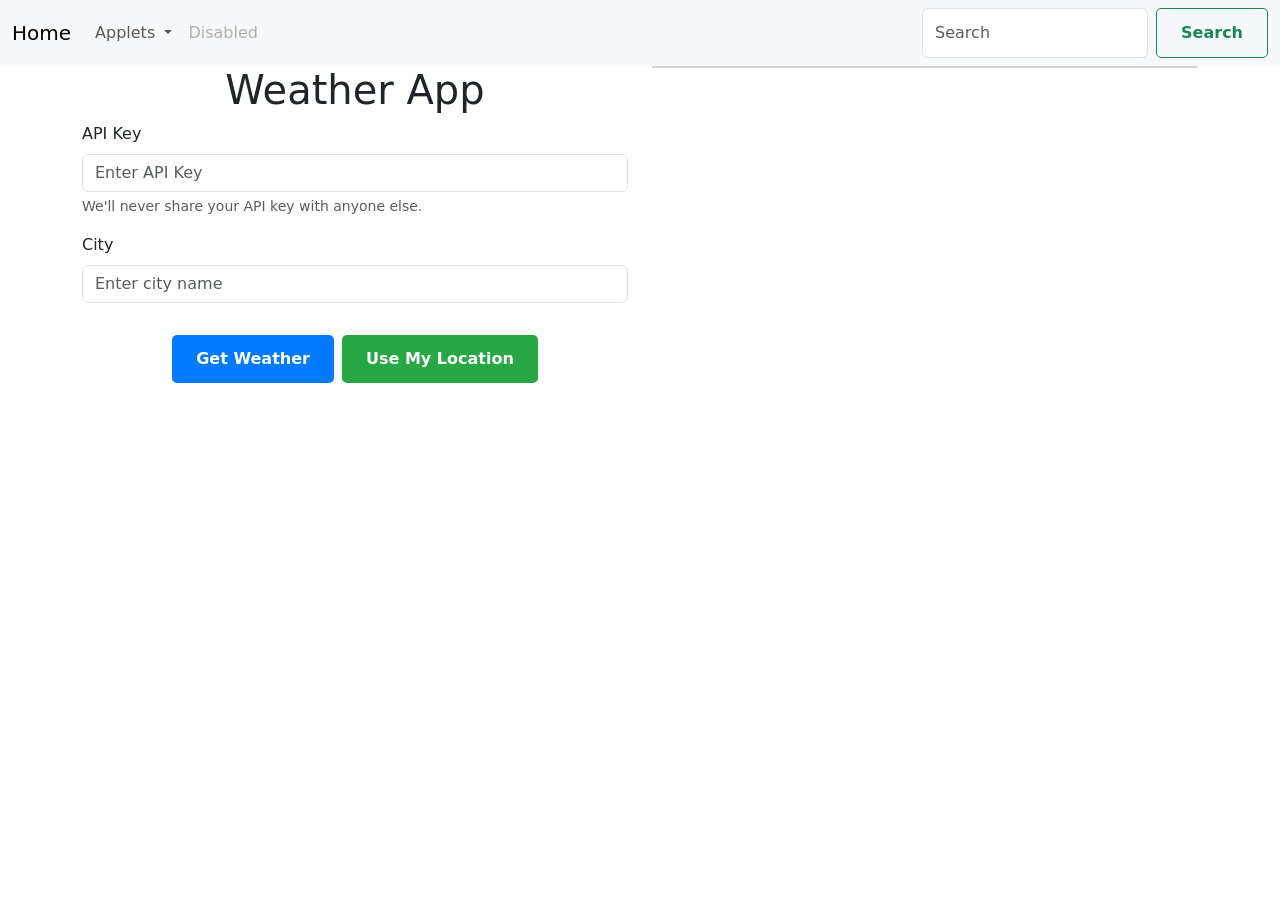
==== Openweather/index.html @ 616e757a "weather" ====
<!DOCTYPE html>
<html lang="en">
<head>
    <meta charset="UTF-8">
    <meta name="viewport" content="width=device-width, initial-scale=1.0">
    <link href="https://cdn.jsdelivr.net/npm/bootstrap@5.3.3/dist/css/bootstrap.min.css" rel="stylesheet" integrity="sha384-QWTKZyjpPEjISv5WaRU9OFeRpok6YctnYmDr5pNlyT2bRjXh0JMhjY6hW+ALEwIH" crossorigin="anonymous">
    <script src="https://cdn.jsdelivr.net/npm/bootstrap@5.3.3/dist/js/bootstrap.bundle.min.js" integrity="sha384-YvpcrYf0tY3lHB60NNkmXc5s9fDVZLESaAA55NDzOxhy9GkcIdslK1eN7N6jIeHz" crossorigin="anonymous"></script>
    <title>Applet 5 - Open Weather</title>
    <style>
 .applet-container{
            margin-top: 1rem;
            margin-left: 2rem;
        }

        .input-search{
          margin-left: 3rem;
          margin-top: 2rem;
          width:50%;
        }
        
        .weather-card{
          background: #343434;
        }

        .modal-footer {
          display: flex; 
          justify-content: center; 
          padding: 1rem; 
        }

        .btn {
         font-weight: bold; 
         padding: 0.75rem 1.5rem;
         border-radius: 5px; 
         transition: background-color 0.3s, transform 0.3s; 
        }

        .btn:hover {
         transform: scale(1.05); 
        }

        .btn-primary {
        background-color: #007bff; 
        border: none; 
        }

        .btn-success {
        background-color: #28a745; 
        border: none; 
        }
    </style>

</head>

<nav class="navbar navbar-expand-lg bg-body-tertiary">
    <div class="container-fluid">
      <a class="navbar-brand" href="applet.html">Home</a>
      <button class="navbar-toggler" type="button" data-bs-toggle="collapse" data-bs-target="#navbarSupportedContent" aria-controls="navbarSupportedContent" aria-expanded="false" aria-label="Toggle navigation">
        <span class="navbar-toggler-icon"></span>
      </button>
      <div class="collapse navbar-collapse" id="navbarSupportedContent">
        <ul class="navbar-nav me-auto mb-2 mb-lg-0">
          <li class="nav-item dropdown">
            <a class="nav-link dropdown-toggle" href="#" role="button" data-bs-toggle="dropdown" aria-expanded="false">
              Applets
            </a>
            <ul class="dropdown-menu">
              <li><a class="dropdown-item" href="applet-1.html">Applet 1</a></li>
              <li><a class="dropdown-item" href="applet-2.html">Applet 2</a></li>
              <li><a class="dropdown-item" href="applet-3.html">Applet 3</a></li>
              <li><a class="dropdown-item" href="applet-4.html">Applet 4</a></li>
              <li><a class="dropdown-item" href="applet-5.html">Applet 5</a></li>
              <li><a class="dropdown-item" href="applet-6.html">Applet 6</a></li>

            </ul>
          </li>
          <li class="nav-item">
            <a class="nav-link disabled" aria-disabled="true">Disabled</a>
          </li>
        </ul>
        <form class="d-flex" role="search">
          <input class="form-control me-2" type="search" placeholder="Search" aria-label="Search">
          <button class="btn btn-outline-success" type="submit">Search</button>
        </form>
      </div>
    </div>
  </nav>
  
<body>
    <div class="container">
        <div class="row">
            <div class="col">
                <!-- Form -->
                <h1 class="text-center">Weather App</h1>
                <form>
                    <div class="mb-3">
                        <label for="apiKeyInput" class="form-label">API Key</label>
                        <input type="password" class="form-control" id="apiKeyInput" placeholder="Enter API Key" required>
                        <div id="apiKeyHelp" class="form-text">We'll never share your API key with anyone else.</div>
                    </div>
                    <div class="mb-3">
                        <label for="cityInput" class="form-label">City</label>
                        <input type="text" class="form-control" id="cityInput" placeholder="Enter city name" required>
                    </div>
                    <div class="modal-footer justify-content-center">
                      <button type="button" id="getWeatherBtn" class="btn btn-primary me-2">Get Weather</button>
                      <button type="button" id="getLocationBtn" class="btn btn-success">Use My Location</button>
                  </div>
                </form>
            </div>
      
            <div class="col">
                <div class="card text-white" >
                    <div id="weatherCard" style="display: none; padding: 1rem; background-color: rgb(63, 63, 63);">
                        <img id="weatherIcon" src="" alt="Weather Icon">
                        <h2 id="cityName"></h2>
                        <p id="temperature"></p>
                        <p id="description"></p>
                        <p id="humidity"></p>
                        <p id="windSpeed"></p>
                    </div>
                </div>
            </div>
        </div>
      </div>

      <script src="applet-5.js"></script>
      
</body>
</html>
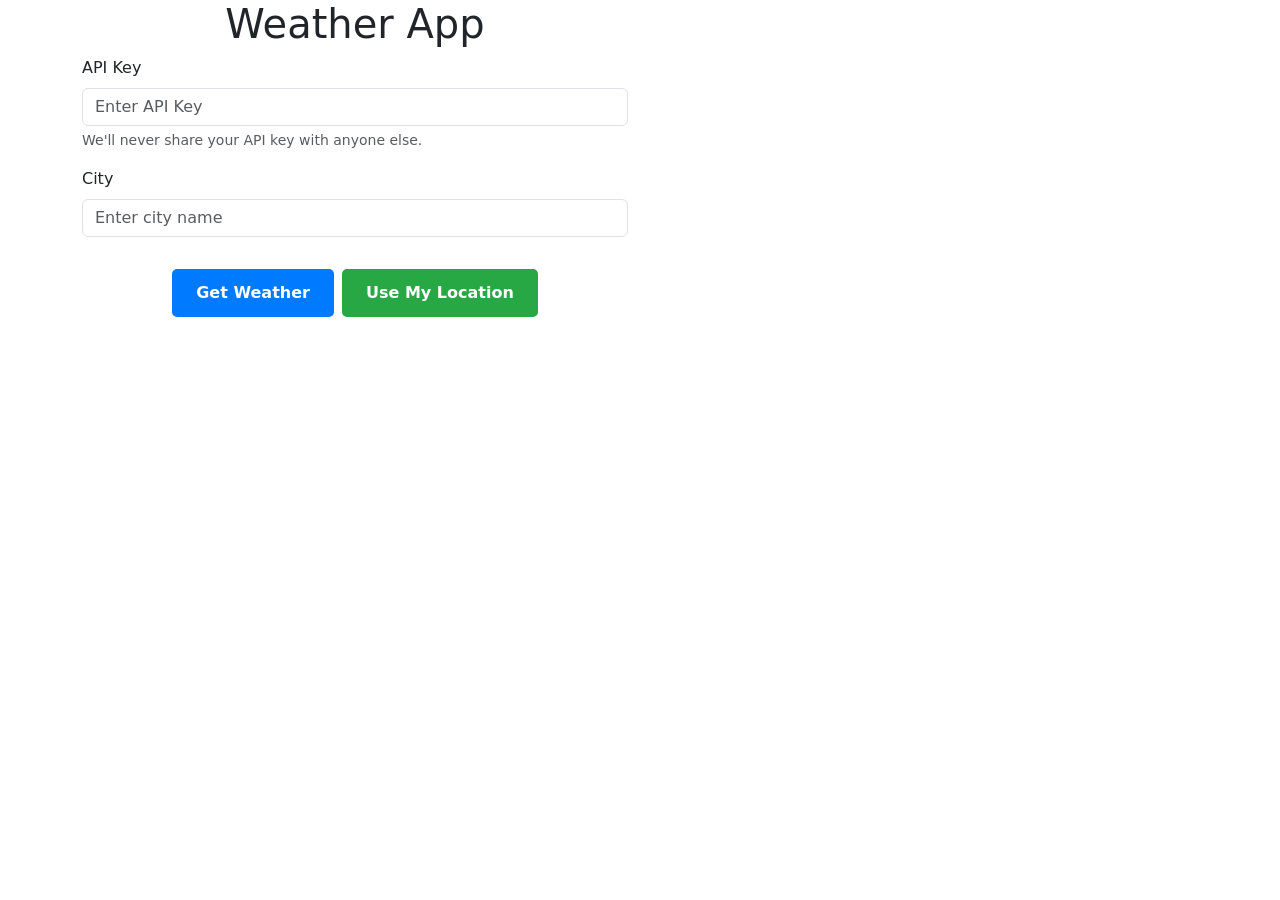
==== commit bc688d10: "todolist" ====
--- a/Openweather/index.html
+++ b/Openweather/index.html
@@ -7,92 +7,57 @@
     <script src="https://cdn.jsdelivr.net/npm/bootstrap@5.3.3/dist/js/bootstrap.bundle.min.js" integrity="sha384-YvpcrYf0tY3lHB60NNkmXc5s9fDVZLESaAA55NDzOxhy9GkcIdslK1eN7N6jIeHz" crossorigin="anonymous"></script>
     <title>Applet 5 - Open Weather</title>
     <style>
- .applet-container{
+        .applet-container {
             margin-top: 1rem;
             margin-left: 2rem;
         }
 
-        .input-search{
-          margin-left: 3rem;
-          margin-top: 2rem;
-          width:50%;
-        }
-        
-        .weather-card{
-          background: #343434;
+        .input-search {
+            margin-left: 3rem;
+            margin-top: 2rem;
+            width: 50%;
+        }
+
+        .weather-card {
+            background: #343434;
         }
 
         .modal-footer {
-          display: flex; 
-          justify-content: center; 
-          padding: 1rem; 
+            display: flex; 
+            justify-content: center; 
+            padding: 1rem; 
         }
 
         .btn {
-         font-weight: bold; 
-         padding: 0.75rem 1.5rem;
-         border-radius: 5px; 
-         transition: background-color 0.3s, transform 0.3s; 
+            font-weight: bold; 
+            padding: 0.75rem 1.5rem;
+            border-radius: 5px; 
+            transition: background-color 0.3s, transform 0.3s; 
         }
 
         .btn:hover {
-         transform: scale(1.05); 
+            transform: scale(1.05); 
         }
 
         .btn-primary {
-        background-color: #007bff; 
-        border: none; 
+            background-color: #007bff; 
+            border: none; 
         }
 
         .btn-success {
-        background-color: #28a745; 
-        border: none; 
+            background-color: #28a745; 
+            border: none; 
         }
     </style>
-
 </head>
 
-<nav class="navbar navbar-expand-lg bg-body-tertiary">
-    <div class="container-fluid">
-      <a class="navbar-brand" href="applet.html">Home</a>
-      <button class="navbar-toggler" type="button" data-bs-toggle="collapse" data-bs-target="#navbarSupportedContent" aria-controls="navbarSupportedContent" aria-expanded="false" aria-label="Toggle navigation">
-        <span class="navbar-toggler-icon"></span>
-      </button>
-      <div class="collapse navbar-collapse" id="navbarSupportedContent">
-        <ul class="navbar-nav me-auto mb-2 mb-lg-0">
-          <li class="nav-item dropdown">
-            <a class="nav-link dropdown-toggle" href="#" role="button" data-bs-toggle="dropdown" aria-expanded="false">
-              Applets
-            </a>
-            <ul class="dropdown-menu">
-              <li><a class="dropdown-item" href="applet-1.html">Applet 1</a></li>
-              <li><a class="dropdown-item" href="applet-2.html">Applet 2</a></li>
-              <li><a class="dropdown-item" href="applet-3.html">Applet 3</a></li>
-              <li><a class="dropdown-item" href="applet-4.html">Applet 4</a></li>
-              <li><a class="dropdown-item" href="applet-5.html">Applet 5</a></li>
-              <li><a class="dropdown-item" href="applet-6.html">Applet 6</a></li>
-
-            </ul>
-          </li>
-          <li class="nav-item">
-            <a class="nav-link disabled" aria-disabled="true">Disabled</a>
-          </li>
-        </ul>
-        <form class="d-flex" role="search">
-          <input class="form-control me-2" type="search" placeholder="Search" aria-label="Search">
-          <button class="btn btn-outline-success" type="submit">Search</button>
-        </form>
-      </div>
-    </div>
-  </nav>
-  
 <body>
     <div class="container">
         <div class="row">
             <div class="col">
                 <!-- Form -->
                 <h1 class="text-center">Weather App</h1>
-                <form>
+                <form id="weatherForm">
                     <div class="mb-3">
                         <label for="apiKeyInput" class="form-label">API Key</label>
                         <input type="password" class="form-control" id="apiKeyInput" placeholder="Enter API Key" required>
@@ -103,28 +68,139 @@
                         <input type="text" class="form-control" id="cityInput" placeholder="Enter city name" required>
                     </div>
                     <div class="modal-footer justify-content-center">
-                      <button type="button" id="getWeatherBtn" class="btn btn-primary me-2">Get Weather</button>
-                      <button type="button" id="getLocationBtn" class="btn btn-success">Use My Location</button>
-                  </div>
+                        <button type="button" id="getWeatherBtn" class="btn btn-primary me-2">Get Weather</button>
+                        <button type="button" id="getLocationBtn" class="btn btn-success">Use My Location</button>
+                    </div>
                 </form>
             </div>
-      
+
             <div class="col">
-                <div class="card text-white" >
-                    <div id="weatherCard" style="display: none; padding: 1rem; background-color: rgb(63, 63, 63);">
-                        <img id="weatherIcon" src="" alt="Weather Icon">
-                        <h2 id="cityName"></h2>
-                        <p id="temperature"></p>
-                        <p id="description"></p>
-                        <p id="humidity"></p>
-                        <p id="windSpeed"></p>
-                    </div>
+                <div class="card text-white" id="weatherCard" style="display: none; padding: 1rem; background-color: rgb(63, 63, 63);">
+                    <img id="weatherIcon" src="" alt="Weather Icon">
+                    <h2 id="cityName"></h2>
+                    <p id="temperature"></p>
+                    <p id="description"></p>
+                    <p id="humidity"></p>
+                    <p id="windSpeed"></p>
                 </div>
             </div>
         </div>
-      </div>
-
-      <script src="applet-5.js"></script>
-      
+    </div>
+
+    <script>
+        class WeatherApp {
+            constructor() {
+                // DOM Elements
+                this.apiKeyInput = document.getElementById('apiKeyInput');
+                this.cityInput = document.getElementById('cityInput');
+                this.getWeatherBtn = document.getElementById('getWeatherBtn');
+                this.getLocationBtn = document.getElementById('getLocationBtn');
+                
+                // Weather Card Elements
+                this.weatherCard = document.getElementById('weatherCard');
+                this.cityName = document.getElementById('cityName');
+                this.temperature = document.getElementById('temperature');
+                this.description = document.getElementById('description');
+                this.humidity = document.getElementById('humidity');
+                this.windSpeed = document.getElementById('windSpeed');
+                this.weatherIcon = document.getElementById('weatherIcon');
+                
+                // Event Listeners
+                this.getWeatherBtn.addEventListener('click', () => this.fetchWeather());
+                this.getLocationBtn.addEventListener('click', () => this.fetchWeatherByLocation());
+            }
+
+            // Fetch Weather Data by City
+            async fetchWeather() {
+                const apiKey = this.apiKeyInput.value;
+                const city = this.cityInput.value;
+                
+                if (city && apiKey) {
+                    const data = await this.getWeatherData(city, apiKey);
+                    if (data) {
+                        this.displayWeather(data);
+                    } else {
+                        alert('City not found. Please try again.');
+                    }
+                } else {
+                    alert('Please enter both city name and API key.');
+                }
+            }
+
+            // Fetch Weather Data by Geolocation
+            async fetchWeatherByLocation() {
+                if (navigator.geolocation) {
+                    navigator.geolocation.getCurrentPosition(
+                        async (position) => {
+                            const { latitude, longitude } = position.coords;
+                            const apiKey = this.apiKeyInput.value;
+                            if (apiKey) {
+                                const data = await this.getWeatherDataByCoordinates(latitude, longitude, apiKey);
+                                if (data) {
+                                    this.displayWeather(data);
+                                    this.cityInput.value = ''; // Clear city input after using location
+                                } else {
+                                    alert('Unable to retrieve weather data for your location.');
+                                }
+                            } else {
+                                alert('Please enter your API key.');
+                            }
+                        },
+                        () => {
+                            alert('Unable to retrieve your location. Please allow location access.');
+                        }
+                    );
+                } else {
+                    alert('Geolocation is not supported by this browser.');
+                }
+            }
+
+            // Get Weather Data from OpenWeather API by City Name
+            async getWeatherData(city, apiKey) {
+                try {
+                    const response = await fetch(`https://api.openweathermap.org/data/2.5/weather?q=${city}&appid=${apiKey}&units=metric`);
+                    if (response.ok) {
+                        return await response.json();
+                    }
+                } catch (error) {
+                    console.error('Error fetching weather data:', error);
+                }
+                return null;
+            }
+
+            // Get Weather Data from OpenWeather API by Coordinates
+            async getWeatherDataByCoordinates(lat, lon, apiKey) {
+                try {
+                    const response = await fetch(`https://api.openweathermap.org/data/2.5/weather?lat=${lat}&lon=${lon}&appid=${apiKey}&units=metric`);
+                    if (response.ok) {
+                        return await response.json();
+                    }
+                } catch (error) {
+                    console.error('Error fetching weather data by coordinates:', error);
+                }
+                return null;
+            }
+
+            // Display Weather Data on the UI
+            displayWeather(data) {
+                this.cityName.textContent = `${data.name}, ${data.sys.country}`;
+                this.temperature.textContent = `Temperature: ${data.main.temp} °C`;
+                this.description.textContent = `Weather: ${data.weather[0].description}`;
+                this.humidity.textContent = `Humidity: ${data.main.humidity}%`;
+                this.windSpeed.textContent = `Wind Speed: ${data.wind.speed} m/s`;
+
+                // Set the weather icon
+                const iconCode = data.weather[0].icon;
+                const iconUrl = `https://openweathermap.org/img/wn/${iconCode}@2x.png`;
+                this.weatherIcon.src = iconUrl;
+
+                // Show the weather card
+                this.weatherCard.style.display = 'block';
+            }
+        }
+
+        // Initialize the WeatherApp
+        const weatherApp = new WeatherApp();
+    </script>
 </body>
-</html>+</html>
